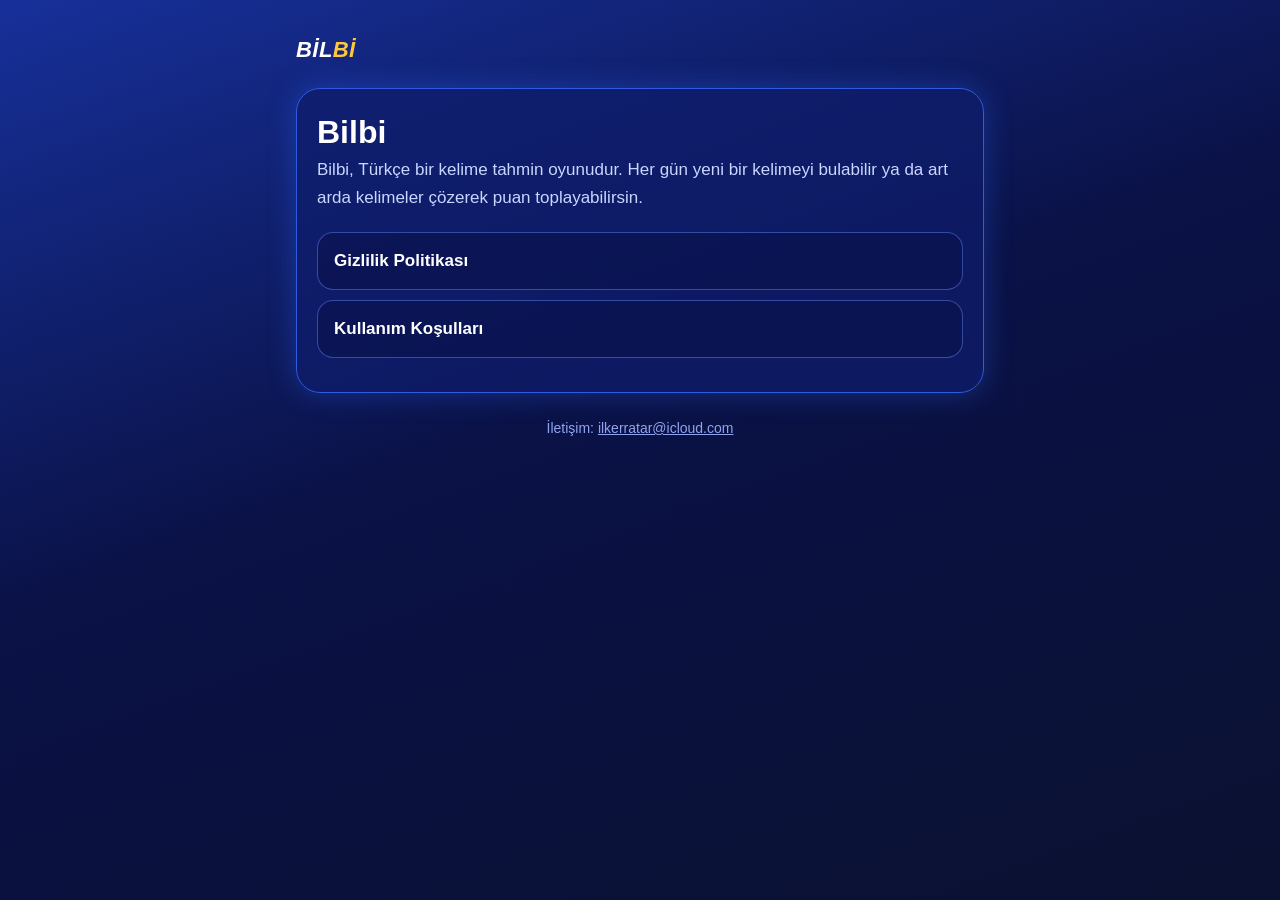
==== index.html @ 4d1f82c2 "Add Bilbi privacy policy and terms of use pages Co-Authored-By: Claude Opus 5.5 <noreply@anthropic.c" ====
<!doctype html>
<html lang="tr">
  <head>
    <meta charset="utf-8" />
    <meta name="viewport" content="width=device-width, initial-scale=1" />
    <title>Bilbi</title>
    <meta name="description" content="Bilbi: Türkçe kelime tahmin oyunu." />
    <link rel="stylesheet" href="style.css" />
  </head>
  <body>
    <main>
      <a class="brand" href="./">BİL<span>Bİ</span></a>
      <div class="card">
        <h1>Bilbi</h1>
        <p>
          Bilbi, Türkçe bir kelime tahmin oyunudur. Her gün yeni bir kelimeyi
          bulabilir ya da art arda kelimeler çözerek puan toplayabilirsin.
        </p>
        <ul class="links">
          <li><a href="gizlilik/">Gizlilik Politikası</a></li>
          <li><a href="kosullar/">Kullanım Koşulları</a></li>
        </ul>
      </div>
      <footer>
        İletişim:
        <a href="mailto:ilkerratar@icloud.com">ilkerratar@icloud.com</a>
      </footer>
    </main>
  </body>
</html>
---- style.css ----
:root {
  --bg: #0a1130;
  --panel: #0e1c6b;
  --border: #2e5be0;
  --text: #ffffff;
  --text-soft: #c9d6ff;
  --text-muted: #8fa4f0;
  --gold: #ffc83a;
}

* {
  box-sizing: border-box;
}

html {
  -webkit-text-size-adjust: 100%;
}

body {
  margin: 0;
  background: var(--bg);
  background-image: linear-gradient(160deg, #17309a 0%, #0a1247 45%, #0a1130 100%);
  background-attachment: fixed;
  color: var(--text-soft);
  font-family: -apple-system, BlinkMacSystemFont, 'Segoe UI', Roboto, Helvetica, Arial, sans-serif;
  font-size: 17px;
  line-height: 1.65;
}

main {
  max-width: 720px;
  margin: 0 auto;
  padding: 32px 16px 56px;
}

.brand {
  display: inline-block;
  margin-bottom: 20px;
  color: var(--text);
  font-size: 22px;
  font-weight: 900;
  font-style: italic;
  letter-spacing: 0.02em;
  text-decoration: none;
}

.brand span {
  color: var(--gold);
}

.card {
  padding: 24px 20px;
  border: 1.5px solid var(--border);
  border-radius: 24px;
  background: rgba(14, 28, 107, 0.72);
  box-shadow: 0 0 28px rgba(47, 107, 255, 0.35);
}

h1 {
  margin: 0 0 4px;
  color: var(--text);
  font-size: 32px;
  line-height: 1.2;
}

h2 {
  margin: 32px 0 8px;
  color: var(--text);
  font-size: 20px;
  line-height: 1.3;
}

p,
ul {
  margin: 0 0 14px;
}

ul {
  padding-left: 22px;
}

li {
  margin-bottom: 6px;
}

strong {
  color: var(--text);
}

a {
  color: var(--gold);
  overflow-wrap: anywhere;
}

.meta {
  margin-bottom: 20px;
  color: var(--text-muted);
  font-size: 14px;
}

.links {
  margin: 20px 0 0;
  padding: 0;
  list-style: none;
}

.links li {
  margin-bottom: 10px;
}

.links a {
  display: block;
  padding: 14px 16px;
  border: 1px solid rgba(86, 120, 230, 0.55);
  border-radius: 16px;
  background: rgba(10, 18, 72, 0.55);
  color: var(--text);
  font-weight: 700;
  text-decoration: none;
}

footer {
  margin-top: 24px;
  color: var(--text-muted);
  font-size: 14px;
  text-align: center;
}

footer a {
  color: var(--text-muted);
}
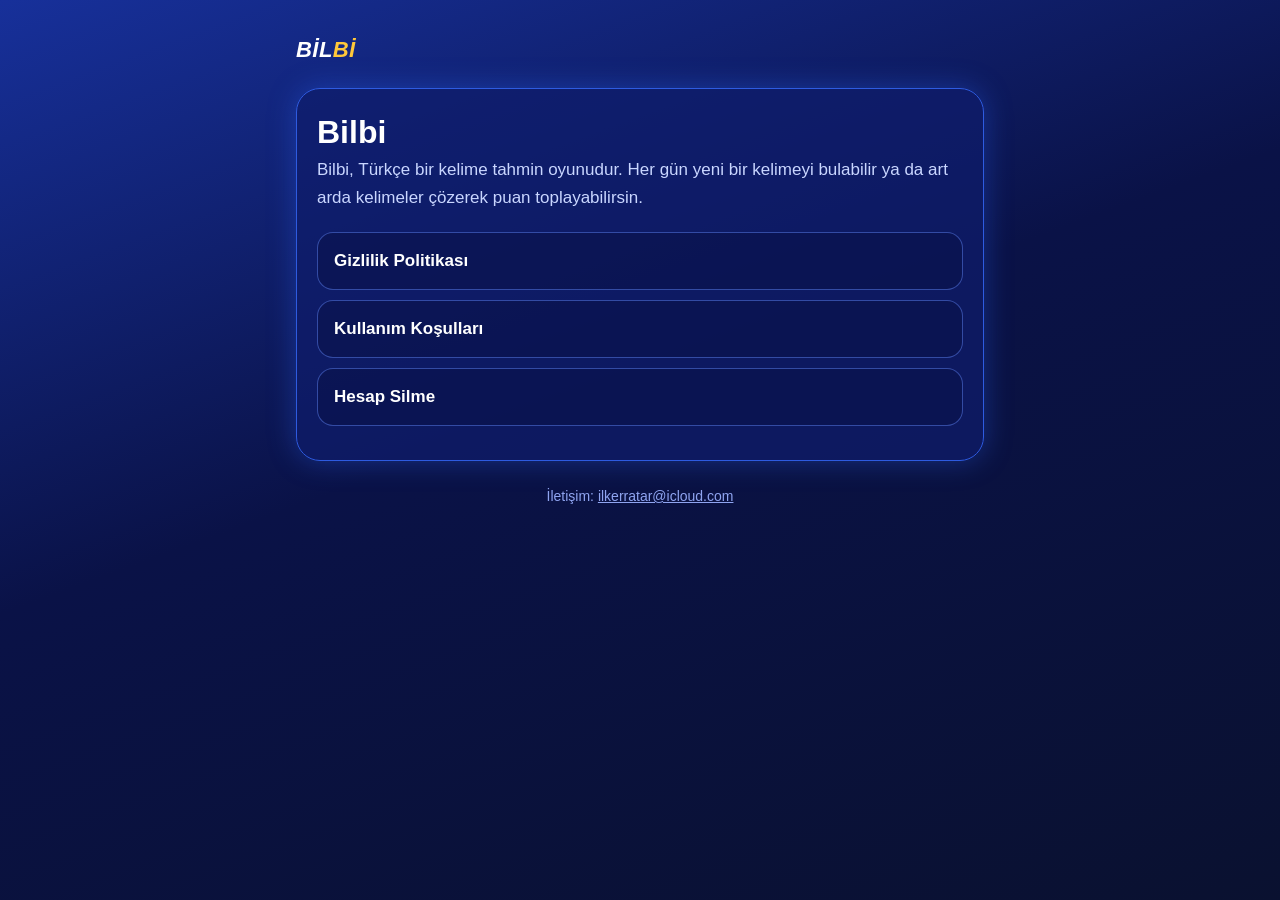
==== commit 20f782d3: "Add account deletion page and describe in-app deletion Co-Authored-By: Claude Opus 5.5 <noreply@anth" ====
--- a/index.html
+++ b/index.html
@@ -19,6 +19,7 @@
         <ul class="links">
           <li><a href="gizlilik/">Gizlilik Politikası</a></li>
           <li><a href="kosullar/">Kullanım Koşulları</a></li>
+          <li><a href="hesap-silme/">Hesap Silme</a></li>
         </ul>
       </div>
       <footer>
--- a/style.css
+++ b/style.css
@@ -71,11 +71,13 @@
 }
 
 p,
-ul {
+ul,
+ol {
   margin: 0 0 14px;
 }
 
-ul {
+ul,
+ol {
   padding-left: 22px;
 }
 
